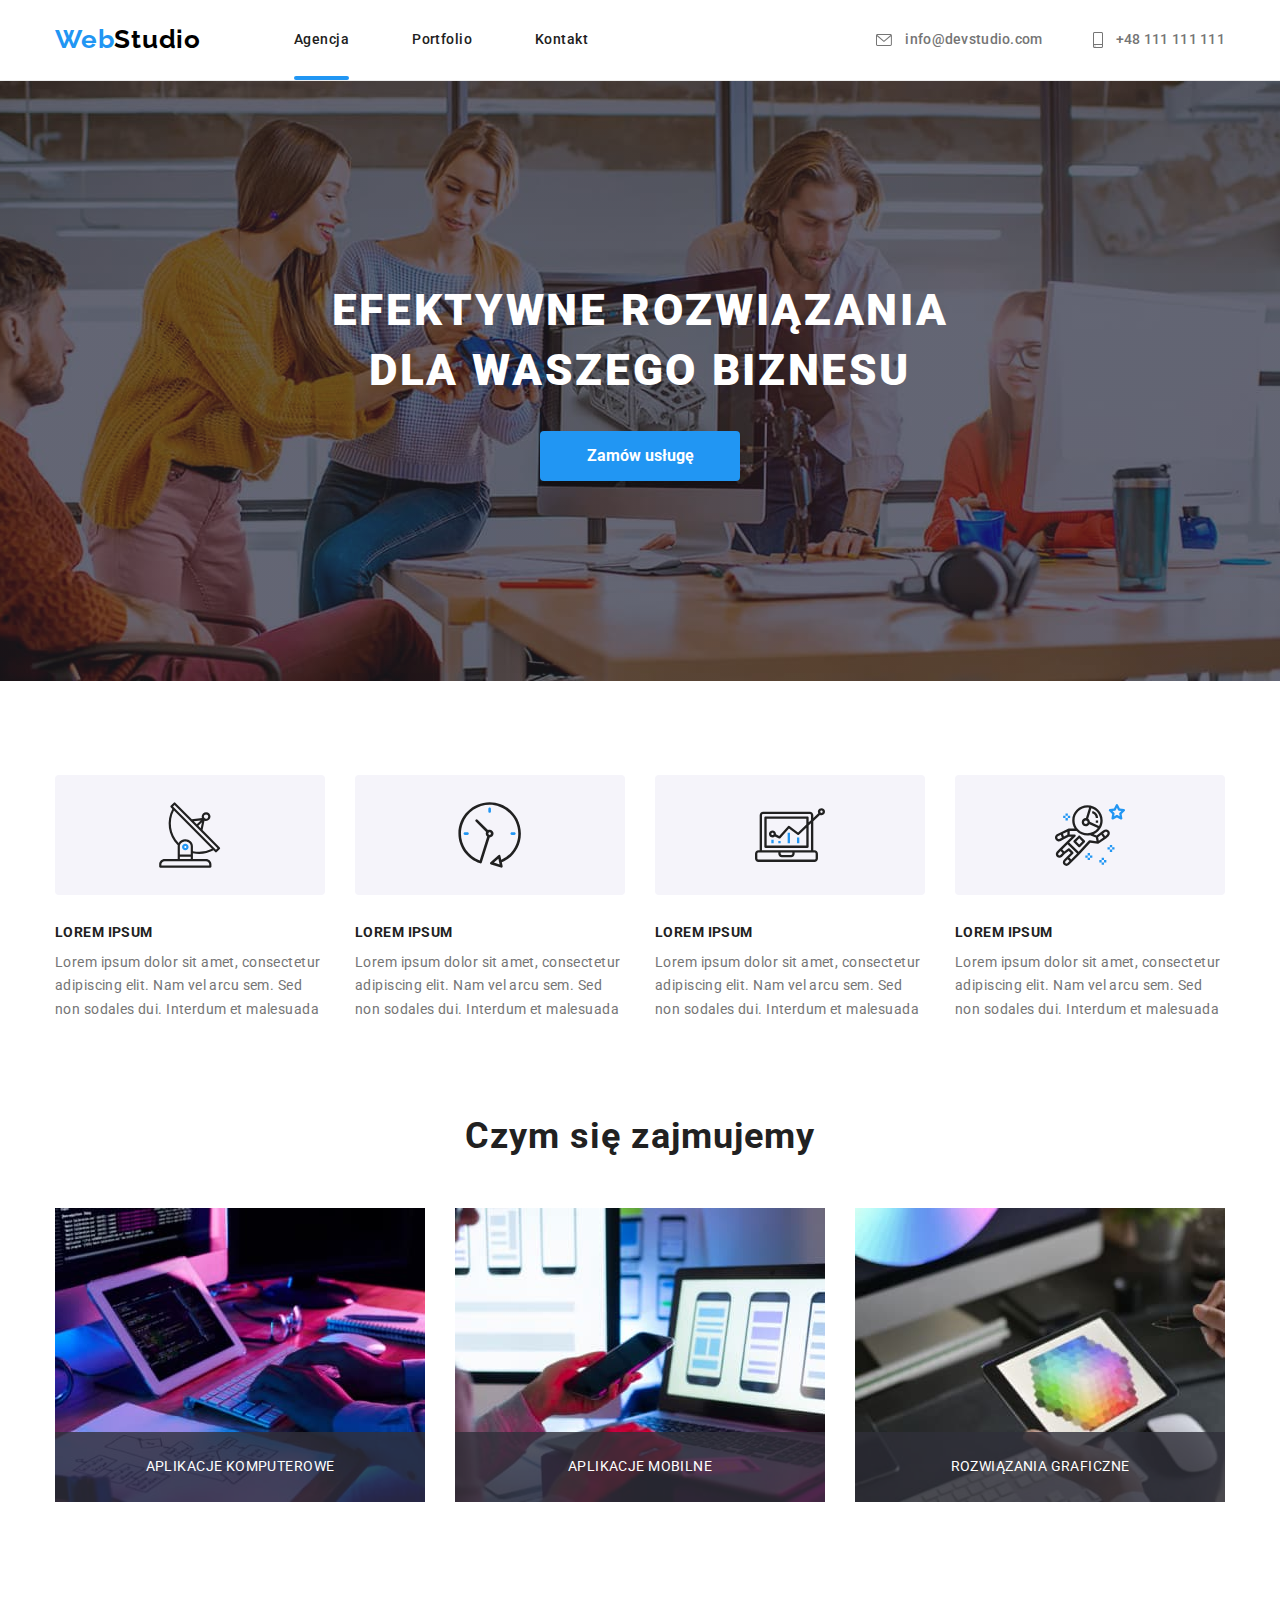
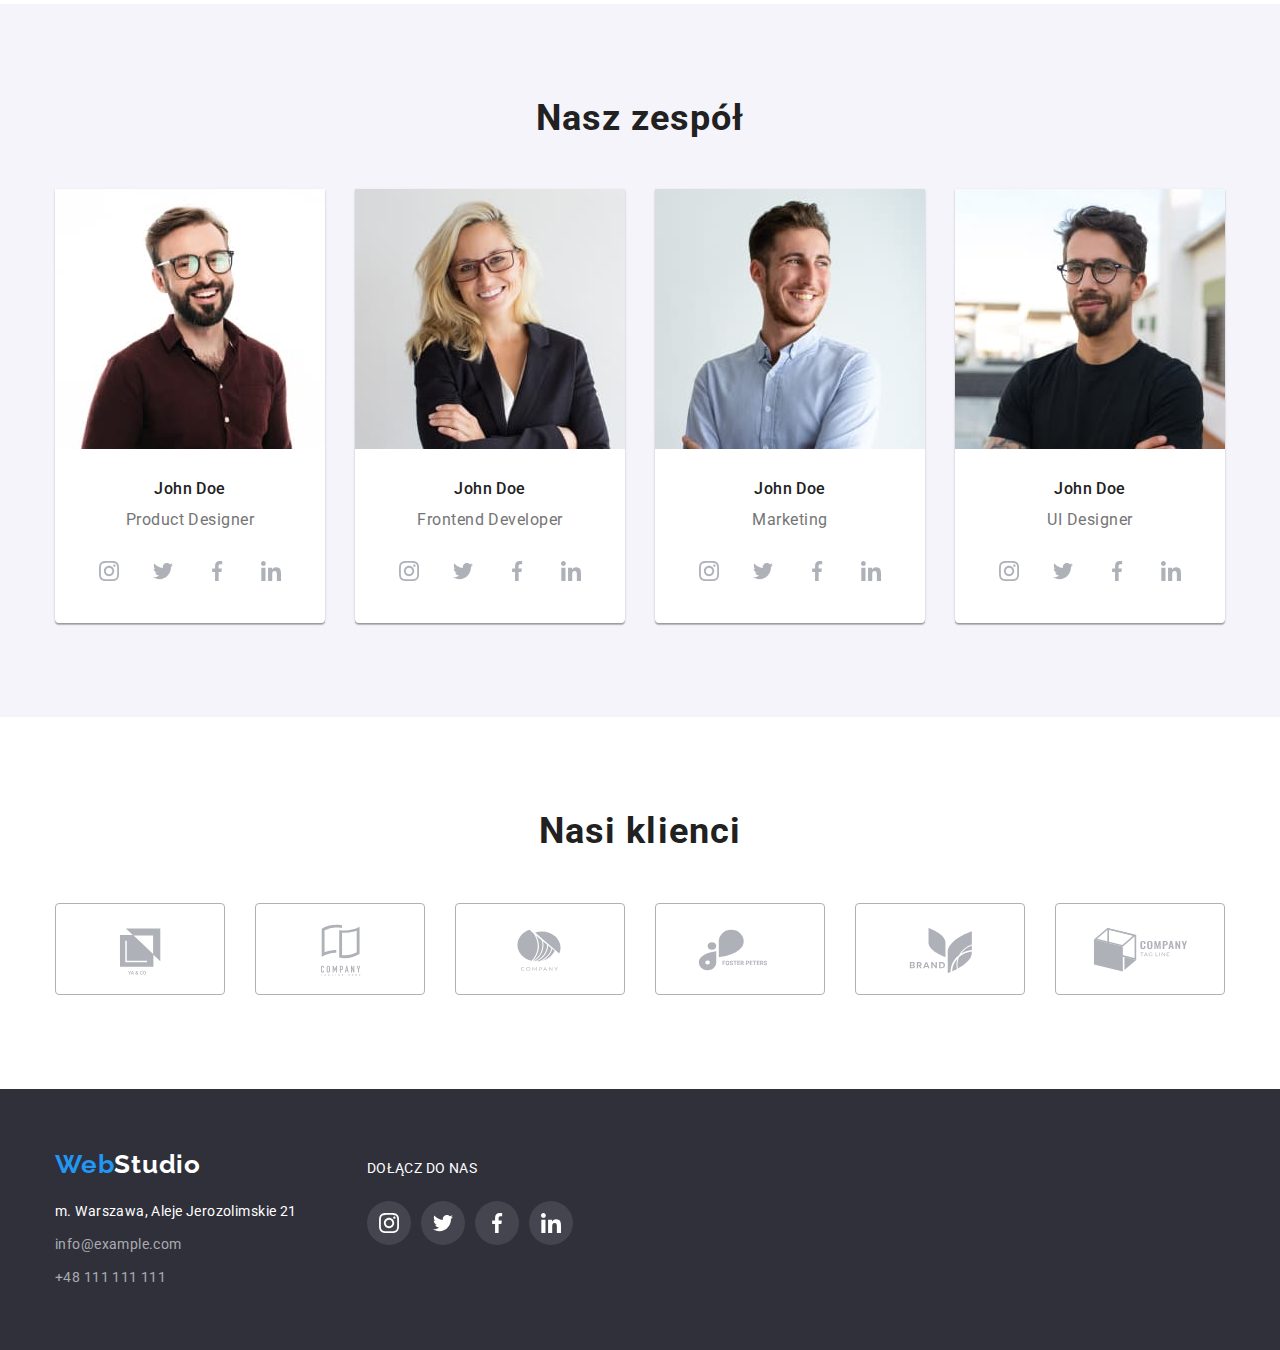
==== index.html @ 8ccea79e "Added transforms in portfolio" ====
<!DOCTYPE html>
<html lang="pl">
  <head>
    <meta charset="utf-8" />
    <title>WebStudio</title>
    <link rel="stylesheet" href="css/modern-normalize.min.css" />
    <link rel="preconnect" href="https://fonts.googleapis.com" />
    <link rel="preconnect" href="https://fonts.gstatic.com" crossorigin />
    <link
      href="https://fonts.googleapis.com/css2?family=Raleway:wght@700&family=Roboto:wght@400;500;700;900&display=swap"
      rel="stylesheet"
    />
    <link rel="stylesheet" href="./css/styles.css" />
  </head>
  <body>
    <header class="header">
      <div class="container head">
        <a class="logo" href="index.html" title="Strona główna"
          ><span class="logo-color">Web</span>Studio</a
        >
        <nav class="nav">
          <ul class="nav-list list">
            <li>
              <a class="nav-link active" href="index.html">Agencja</a>
            </li>
            <li>
              <a class="nav-link" href="portfolio.html">Portfolio</a>
            </li>
            <li>
              <a class="nav-link" href="#">Kontakt</a>
            </li>
          </ul>
        </nav>
        <ul class="contact-list list">
          <li>
            <a class="contact-link" href="mailto:info@devstudio.com"
              ><svg class="nav-icon" width="16" height="12">
                <use href="./images/icons.svg#icon-envelope"></use>
              </svg>
              info@devstudio.com</a
            >
          </li>
          <li>
            <a class="contact-link" href="tel:48111111111">
              <svg class="nav-icon" width="10" height="16">
                <use href="./images/icons.svg#icon-smartphone"></use>
              </svg>
              +48 111 111 111
            </a>
          </li>
        </ul>
      </div>
    </header>
    <main>
      <section class="section top-background">
        <div class="container ">
          <h1 class="top-title">EFEKTYWNE ROZWIĄZANIA DLA WASZEGO BIZNESU</h1>
          <button type="button" class="top-button" data-modal-open>Zamów usługę</button>
        </div>
      </section>
      <section class="section content-list">
        <div class="container">
          <ul class="box list">
            <li>
              <div class="advantage-box">
                <svg class="adventage-icon" width="65.32" height="70">
                  <use href="./images/icons.svg#icon-antenne"></use>
                </svg>
              </div>
              <h3 class="content-title">lorem ipsum</h3>
              <p class="content-text">
                Lorem ipsum dolor sit amet, consectetur adipiscing elit. Nam vel
                arcu sem. Sed non sodales dui. Interdum et malesuada
              </p>
            </li>
            <li>
              <div class="advantage-box">
                <svg class="adventage-icon" width="65.32" height="70">
                  <use href="./images/icons.svg#icon-clock"></use>
                </svg>
              </div>
              <h3 class="content-title">lorem ipsum</h3>
              <p class="content-text">
                Lorem ipsum dolor sit amet, consectetur adipiscing elit. Nam vel
                arcu sem. Sed non sodales dui. Interdum et malesuada
              </p>
            </li>
            <li>
              <div class="advantage-box">
                <svg class="advantage-icon" width="70" height="70">
                  <use href="./images/icons.svg#icon-diagram"></use>
                </svg>
              </div>
              <h3 class="content-title">lorem ipsum</h3>
              <p class="content-text">
                Lorem ipsum dolor sit amet, consectetur adipiscing elit. Nam vel
                arcu sem. Sed non sodales dui. Interdum et malesuada
              </p>
            </li>
            <li>
              <div class="advantage-box">
                <svg class="advantage-icon" width="70" height="70">
                  <use href="./images/icons.svg#icon-astronout1"></use>
                </svg>
              </div>
              <h3 class="content-title">lorem ipsum</h3>
              <p class="content-text">
                Lorem ipsum dolor sit amet, consectetur adipiscing elit. Nam vel
                arcu sem. Sed non sodales dui. Interdum et malesuada
              </p>
            </li>
          </ul>
        </div>
      </section>
      <section class="section job">
        <div class="container">
          <h2 class="secondary-title">Czym się zajmujemy</h2>
          <ul class="job-list list">
            <li class="job-item">
              <img
                src="images/keyboard.jpg"
                alt="picture shows hands typing on a keyboard"
                width="370px"
                height="294px"
              />
              <p class="job-caption">aplikacje komputerowe</p>
            <li class="job-item">
              <img
                src="images/notebook.jpg"
                alt="picture shows hand holding a mobile phone over laptop keyborad"
                width="370px"
                height="294px"
              />
              <p class="job-caption">aplikacje mobilne</p>
            </li>
            <li class="job-item">
              <img
                src="images/tablet.jpg"
                alt="hand holding a tablet over computer keyboard"
                width="370px"
                height="294px"
              />
              <p class="job-caption">rozwiązania graficzne</p>
            </li>
          </ul>
        </div>
      </section>
      <section class="section team-background">
        <div class="container">
          <h2 class="secondary-title">Nasz zespół</h2>
          <ul class="team-list list">
            <li class="team-card">
              <figure>
                <img
                  class="team-img"
                  src="images/product-designer.jpg"
                  alt="man in red shirt with glasses"
                  width="270px"
                  height="260px"
                />
                <figcaption>
                  <h3 class="team-title">John Doe</h3>
                  <span class="team-text">Product Designer</span>
                </figcaption>
              </figure>
              <div class="social-box">
                <ul class="social-media list">
                  <li>
                    <a href="#" class="social-icon-link">
                      <svg class="icon" width="20" height="20">
                        
                        <use href="./images/icons.svg#icon-instagram"></use>
                      </svg>
                    </a>
                  </li>
                  <li>
                    <a href="#" class="social-icon-link">
                      <svg class="icon" width="20" height="20">
                        <use href="./images/icons.svg#icon-twitter"></use>
                      </svg>
                    </a>
                  </li>
                  <li>
                    <a href="#" class="social-icon-link">
                      <svg class="icon" width="20" height="20">
                        <use href="./images/icons.svg#icon-facebook"></use>
                      </svg>
                    </a>
                  </li>
                  <li>
                    <a href="#" class="social-icon-link">
                      <svg class="icon border" width="20" height="20">
                        <use href="./images/icons.svg#icon-linkedin"></use>
                      </svg>
                    </a>
                  </li>
                </ul>
              </div>
            </li>
            <li class="team-card">
              <figure>
                <img
                  class="team-img"
                  src="images/frontened-developer.jpg"
                  alt="woman with long blond hair with glasses"
                  width="270px"
                  height="260px"
                />
                <figcaption>
                  <h3 class="team-title">John Doe</h3>
                  <span class="team-text">Frontend Developer</span>
                </figcaption>
              </figure>
              <div class="social-box">
                <ul class="social-media list">
                  <li>
                    <a href="#" class="social-icon-link">
                      <svg class="icon" width="20" height="20">
                        <use href="./images/icons.svg#icon-instagram"></use>
                      </svg>
                    </a>
                  </li>
                  <li>
                    <a href="#" class="social-icon-link">
                      <svg class="icon" width="20" height="20">
                        <use href="./images/icons.svg#icon-twitter"></use>
                      </svg>
                    </a>
                  </li>
                  <li>
                    <a href="#" class="social-icon-link">
                      <svg class="icon" width="20" height="20">
                        <use href="./images/icons.svg#icon-facebook"></use>
                      </svg>
                    </a>
                  </li>
                  <li>
                    <a href="#" class="social-icon-link">
                      <svg class="icon border" width="20" height="20">
                        <use href="./images/icons.svg#icon-linkedin"></use>
                      </svg>
                    </a>
                  </li>
                </ul>
              </div>
            </li>
            <li class="team-card">
              <figure>
                <img
                  class="team-img"
                  src="images/marketing-specialist.jpg"
                  alt="man in blue shirt with short brown hair"
                  width="270px"
                  height="260px"
                />
                <figcaption>
                  <h3 class="team-title">John Doe</h3>
                  <span class="team-text">Marketing</span>
                </figcaption>
              </figure>
              <div class="social-box">
                <ul class="social-media list">
                  <li>
                    <a href="#" class="social-icon-link">
                      <svg class="icon" width="20" height="20">
                        <use href="./images/icons.svg#icon-instagram"></use>
                      </svg>
                    </a>
                  </li>
                  <li>
                    <a href="#" class="social-icon-link">
                      <svg class="icon" width="20" height="20">
                        <use href="./images/icons.svg#icon-twitter"></use>
                      </svg>
                    </a>
                  </li>
                  <li>
                    <a href="#" class="social-icon-link">
                      <svg class="icon" width="20" height="20">
                        <use href="./images/icons.svg#icon-facebook"></use>
                      </svg>
                    </a>
                  </li>
                  <li>
                    <a href="#" class="social-icon-link">
                      <svg class="icon border" width="20" height="20">
                        <use href="./images/icons.svg#icon-linkedin"></use>
                      </svg>
                    </a>
                  </li>
                </ul>
              </div>
            </li>
            <li class="team-card">
              <figure>
                <img
                  class="team-img"
                  src="images/ui-designer.jpg"
                  alt="man in black shirt with glasses"
                  width="270px"
                  height="260px"
                />
                <figcaption>
                  <h3 class="team-title">John Doe</h3>
                  <span class="team-text">UI Designer</span>
                </figcaption>
              </figure>
              <div class="social-box">
                <ul class="social-media list">
                  <li>
                    <a href="#" class="social-icon-link">
                      <svg class="icon" width="20" height="20">
                        <use href="./images/icons.svg#icon-instagram"></use>
                      </svg>
                    </a>
                  </li>
                  <li>
                    <a href="#" class="social-icon-link">
                      <svg class="icon" width="20" height="20">
                        <use href="./images/icons.svg#icon-twitter"></use>
                      </svg>
                    </a>
                  </li>
                  <li>
                    <a href="#" class="social-icon-link">
                      <svg class="icon" width="20" height="20">
                        <use href="./images/icons.svg#icon-facebook"></use>
                      </svg>
                    </a>
                  </li>
                  <li>
                    <a href="#" class="social-icon-link">
                      <svg class="icon" width="20" height="20">
                        <use href="./images/icons.svg#icon-linkedin"></use>
                      </svg>
                    </a>
                  </li>
                </ul>
              </div>
            </li>
          </ul>
        </div>
      </section>
      <section class="section">
        <div class="container">
          <h2 class="secondary-title">Nasi klienci</h2>
          <div class="client list">
              <a href="#" class="client-link">
                <svg class="client-icon" width="106px" height="60">
                  <use href="./images/icons.svg#icon-ya-co"></use>
                </svg>
              </a>
              <a href="#" class="client-link">
                <svg class="client-icon" width="106px" height="60">
                  <use href="./images/icons.svg#icon-tagline-here"></use>
                </svg>
              </a>
              <a href="#" class="client-link">
                <svg class="client-icon" width="106px" height="60">
                  <use href="./images/icons.svg#icon-company"></use>
                </svg>
              </a>
              <a href="#" class="client-link">
                <svg class="client-icon" width="106px" height="60">
                  <use href="./images/icons.svg#icon-foster"></use>
                </svg>
              </a>
              <a href="#" class="client-link">
                <svg class="client-icon" width="106px" height="60">
                  <use href="./images/icons.svg#icon-brand"></use>
                </svg>
              </a>
              <a href="#" class="client-link">
                <svg class="client-icon" width="106px" height="60">
                  <use href="./images/icons.svg#icon-tag-line"></use>
                </svg>
              </a>
        </div>
      </section>
    </main>
    <footer class="footer">
      <div class="container">
        <div class="footer-box">
          <div>
        <a class="logo-footer" href="index.html" title="Strona główna"
          ><span class="logo-color">Web</span>Studio</a>
        <address>
          <ul class="list">
            <li class="footer-item">
              <a class="footer-address">m. Warszawa, Aleje Jerozolimskie 21</a>
            </li>
            <li class="footer-item">
              <a class="address-link" href="mailto:info@example.com">
                info@example.com</a
              >
            </li>
            <li>
              <a class="address-link tel" href="tel:48111111111">+48 111 111 111</a>
            </li>
          </ul>
        </address>
      </div>
          <div class="join-us-box">
          <p class="join-us">Dołącz do nas</p>
          <ul class="footer-icon-list">
            <li>
              <a href="#" class="footer-icon-link">
                <svg class="icon-footer" width="20" height="20">
                  <use href="./images/icons.svg#icon-instagram"></use>
                </svg>
              </a>
            </li>
            <li>
              <a href="#" class="footer-icon-link">
                <svg class="icon-footer" width="20" height="20">
                  <use href="./images/icons.svg#icon-twitter"></use>
                </svg>
              </a>
            </li>
            <li>
              <a href="#" class="footer-icon-link">
                <svg class="icon-footer" width="20" height="20">
                  <use href="./images/icons.svg#icon-facebook"></use>
                </svg>
              </a>
            </li>
            <li>
              <a href="#" class="footer-icon-link">
                <svg class="icon-footer" width="20" height="20">
                  <use href="./images/icons.svg#icon-linkedin"></use>
                </svg>
              </a>
            </li>
          </ul>
          </div>
        </div>
      </div>
    </footer>
    <div class="backdrop is-hidden" data-modal>
      <div class="modal">
        <button type="button" class="btn-close" data-modal-close>
          <svg class="btn-close-icon" width="11" height="11">
            <use href="./images/icons.svg#btn-close-icon"></use>
        </svg>
    </button>
     </div>
    
      <script src="/js/modal.js"></script>
  </body>
</html>
---- css/styles.css ----
/* TAG SELECTORS STYLES */

p,
ul,
h1,
h2,
h3,
ul,
figure {
  margin: 0;
}

ul {
  margin: 0;
  padding: 0;
}

main {
  text-align: center;
}

[tabindex="0"]:focus {
  outline: none;
}

svg {
  vertical-align: middle;
}

/* GENERAL SETTINGS*/

.advantage-box {
  display: flex;
  justify-content: center;
  align-items: center;
  height: 120px;
  width: 270px;
  border-radius: 4px;
  background: var(--brand-background-light);
  margin-bottom: 30px;
}

.container {
  max-width: 1200px;
  width: 100%;
  margin: 0 auto;
  padding: 0 15px;
}

.section {
  padding-top: 94px;
  padding-bottom: 94px;
}

.list {
  list-style: none;
}

/*COMMON*/

:root {
  /* Grid */
  --element-in-row: 3;
  /* Font */
  --main-font: "Roboto", sans-serif;
  --secondary-font: "Raleway", sans-serif;
  /* Text colors */
  --brand-color-black: #212121;
  --brand-color-grey: #757575;
  --brand-color-white: #fff;
  --brand-color-blue: #2196f3;
  /* Background colors */
  --brand-background-light: #f5f4fa;
  --brand-background-dark: #2f303a;
  --brand-background-white: var(--brand-color-white);
  --photo-backround-white: #eeeeee;
  /* Icon background colors */
  --icon-background-color-light-grey: #afb1b8;
}

/* BODY-COMMON */

body {
  font-family: var(--main-font);
  color: var(--brand-color-black);
  line-height: 1.71;
  letter-spacing: 0.03em;
  font-size: 14px;
}

/* HEADER-COMMON */

.header {
  color: var(--brand-background-white);
  padding: 24px 0 25px;
  border-bottom: 1px solid #ececec;
  display: flex;
  align-items: center;
  margin: auto;
}

.head {
  display: flex;
  align-items: center;
}

.logo {
  font-family: var(--secondary-font);
  font-weight: 700;
  font-size: 26px;
  line-height: 1.2;
  letter-spacing: 0.03em;
  text-decoration: none;
  color: #000;
  margin-right: 93px;
}

.logo-color {
  color: var(--brand-color-blue);
}

.nav-list {
  width: 294px;
  justify-content: space-between;
  gap: 46px;
}

.nav-list,
.contact-list {
  display: flex;
}

.nav-list {
  width: 294px;
  justify-content: space-between;
  gap: 46px;
}

.nav-link {
  font-family: var(--main-font);
  color: var(--brand-color-black);
  text-decoration: none;
  font-size: 14px;
  font-weight: 500;
  line-height: 1.14;

  transition-property: color;
  transition-duration: 250ms;
  transition-timing-function: cubic-bezier(0.4, 0, 0.2, 1);
  position: relative;
}

.nav-link:is(:hover, :focus, ) {
  color: var(--brand-color-blue);
}

.nav-list,
.contact-list {
  display: flex;
}

.contact-list {
  margin-left: auto;
  gap: 50px;
  align-items: center;
}

.contact-link {
  font-family: var(--main-font);
  color: var(--brand-color-grey);
  font-size: 14px;
  line-height: 1.14;
  font-weight: 500;
  letter-spacing: 0.02em;
  text-decoration: none;
  align-items: center;

  transition: color 250ms cubic-bezier(0.4, 0, 0.2, 1);
}

.contact-link:is(:hover, :focus, ) {
  color: var(--brand-color-blue);
}

.nav-icon {
  background-color: var(--brand-color-white);
  fill: var(--brand-color-grey);
  margin-right: 10px;

  transition: color 250ms cubic-bezier(0.4, 0, 0.2, 1);
}

.nav-icon:is(:hover, :focus, ) {
  color: var(--brand-color-blue);
  fill: currentColor;
}

.contact-link:is(:hover, :focus, ) > svg {
  fill: var(--brand-color-blue);
}

.nav-link.active::after {
  content: "";
  position: absolute;
  display: block;
  width: 100%;
  height: 4px;
  fill: solid var(--brand-color-blue);
  border-radius: 2px;
  top: 45px;
  background-color: var(--brand-color-blue);
}

/*INDEX.HTML*/

/* Section main*/

.box {
  display: flex;
  justify-content: space-between;
}

.top-background {
  background-color: var(--brand-background-dark);
  background-image: linear-gradient(
      to right,
      rgba(47, 48, 58, 0.4),
      rgba(47, 48, 58, 0.4)
    ),
    url(../images/background.jpg);
  background-repeat: no-repeat;
  background-position: center;
  padding-top: 200px;
  padding-bottom: 200px;
  margin: 0 auto;
}

.top-title {
  width: 696px;
  color: var(--brand-color-white);
  font-weight: 900;
  font-size: 44px;
  letter-spacing: 0.06em;
  text-transform: uppercase;
  margin: 0px auto;
  margin-bottom: 30px;
  line-height: 1.3636;
}

.top-button {
  color: var(--brand-color-white);
  background-color: var(--brand-color-blue);
  font-style: normal;
  font-weight: 700;
  font-size: 16px;
  line-height: 1.9;
  width: 200px;
  height: 50px;
  box-shadow: 0px 4px 4px rgba(0, 0, 0, 0.15);
  border-radius: 4px;
  cursor: pointer;
  border: none;
  padding: 10px 42px;
  border-radius: 4px;

  transition: color 250ms cubic-bezier(0.4, 0, 0.2, 1);
}

.top-button:is(:hover, :focus) {
  color: var(--brand-color-blue);
  background-color: var(--brand-color-white);
}

.secondary-title {
  color: var(--brand-color-black);
  font-weight: 700;
  font-size: 36px;
  line-height: 1.16;
  text-align: center;
  letter-spacing: 0.03em;
  margin-bottom: 50px;
}

/* Section content list*/

.content-title {
  font-weight: 700;
  font-size: 14px;
  line-height: 1.1;
  text-transform: uppercase;
  margin-bottom: 10px;
}

.content-text {
  font-size: 14px;
  line-height: 1.7;
  color: var(--brand-color-grey);
  width: 270px;
  margin-right: 30px;
}

.content-list {
  text-align: start;
  gap: 30px;
  flex-wrap: wrap;
}

.job {
  padding-top: 0;
}

.job-list {
  display: flex;
  justify-content: space-between;
  column-gap: 30px;
}

.job-item {
  display: block;
  column-gap: 30px;
  position: relative;
}

.job-caption {
  position: absolute;
  display: block;
  text-align: center;
  color: var(--brand-color-white);
  background-color: rgba(47, 48, 58, 0.8);
  line-height: 1.14;
  width: 100%;
  padding: 27px;
  top: 224px;
  text-transform: uppercase;

}



/* Section team */

.team-background {
  background-color: var(--brand-background-light);
}


.team-card {
  background-color: var(--brand-color-white);
  box-shadow: 0px 1px 3px rgba(0, 0, 0, 0.12), 0px 1px 1px rgba(0, 0, 0, 0.14),
    0px 2px 1px rgba(0, 0, 0, 0.2);
  border-radius: 0px 0px 4px 4px;
}

.team-title {
  color: var(--brand-color-black);
  font-weight: 500;
  line-height: 1.2;
  letter-spacing: 0.03em;
  padding-top: 30px;
  padding-bottom: 10px;
}

.team-text {
  color: var(--brand-color-grey);
  line-height: 1.2;
  letter-spacing: 0.03em;
  font-size: 16px;
  line-height: 19px;
}

.team-img {
  display: block;
  max-width: 100%;
  height: auto;
}

.team-list {
  display: flex;
  justify-content: space-between;
  text-align: center;
}

/*Social Icons Container */

.social-box {
  padding: 16px 32px 30px 32px;
}

.social-media {
  display: flex;
  justify-content: center;
  column-gap: 10px;
}

.social-icon-link {
  border-radius: 50%;
  width: 44px;
  height: 44px;
  align-items: center;
  justify-content: center;
  display: flex;

  transition: background-color 250ms cubic-bezier(0.4, 0, 0.2, 1);
}

.icon {
  fill: var(--icon-background-color-light-grey);
}

.social-icon-link:hover,
.social-icon-link:focus {
  background-color: var(--brand-color-blue);
}

.social-icon-link:is(:hover, :focus) > svg {
  fill: var(--brand-color-white);
}

/*Section Our Clients*/

.client {
  display: flex;
  justify-content: center;
  column-gap: 30px;
}

.client-icon {
  fill: var(--icon-background-color-light-grey);
  background-color: var(--brand-color-white);

  transition: background-color 250ms cubic-bezier(0.4, 0, 0.2, 1);
}

.client-link {
  border-radius: 4px;
  border: 1px solid var(--icon-background-color-light-grey);
  width: 170px;
  height: 92px;
  padding-top: 17.71px;
  padding-right: 32px;
  padding-bottom: 14.25px;
  padding-left: 32px;

  transition: border-color 250ms cubic-bezier(0.4, 0, 0.2, 1);
}

.client-link:hover,
.client-link:focus {
  border-color: var(--brand-color-blue);
}

.client-icon:hover,
.client-icon:focus {
  fill: var(--brand-color-blue);
}

.client-link:is(:hover, :focus) > svg {
  fill: var(--brand-color-blue);
}

/* PORTFOLIO.HTML*/

/*GRID*/

.grid {
  align-items: center;
  gap: 30px;
  flex-wrap: wrap;
  display: flex;
}

.grid-item {
  flex-basis: calc(100%- (var(--element-in-row)-1 * var(--gap))) /
    var(--element-in-row);

  transition: color 250ms cubic-bezier(0.4, 0, 0.2, 1);
}

.grid-item:hover,
.grid-item:focus {
  box-shadow: 0px 1px 1px rgba(0, 0, 0, 0.12), 0px 4px 4px rgba(0, 0, 0, 0.06),
    1px 4px 6px rgba(0, 0, 0, 0.16);
}

.filter-button {
  padding: 6px 22px;
  border-radius: 4px;

  font-family: var(--main-font);
  background-color: var(--brand-background-light);
  font-weight: 500;
  font-size: 16px;
  line-height: 1.6;

  letter-spacing: 0.03em;
  cursor: pointer;
  border: none;
  outline: none;
  border-radius: 4px;

  transition: color 250ms cubic-bezier(0.4, 0, 0.2, 1);
}

.filter-button:is(:hover, :focus, ) {
  color: var(--brand-color-white);
  background-color: var(--brand-color-blue);
  box-shadow: 0px 3px 1px rgba(0, 0, 0, 0.1), 0px 1px 2px rgba(0, 0, 0, 0.08),
    0px 2px 2px rgba(0, 0, 0, 0.12);
}

.button-list {
  flex-wrap: wrap;
  display: flex;
  column-gap: 8px;
  justify-content: center;
  padding-bottom: 50px;
}

.photo-title {
  font-family: var(--main-font);
  font-weight: 700;
  font-size: 18px;
  line-height: 2;
  letter-spacing: 0.06em;
}

.photo-description {
  font-family: var(--main-font);
  font-size: 16px;
  line-height: 1.9;
  letter-spacing: 0.03em;
  color: var(--brand-color-grey);
}

.no-gap {
  display: block;
}

.photo-border {
  background-color: var(--brand-background-white);
  border: 1px solid #eeeeee;
  padding-left: 24px;
  padding-right: 24px;
  padding-bottom: 20px;
  padding-top: 20px;
  text-align: start;
}

.card-description {
  margin: 0;
  position: absolute;
  left: 0;
  right: 0;
  top: 0;
  bottom: 0;
  background: rgba(33, 150, 243, 0.9);
  color: var(--brand-color-white);
  padding-top: 49px;
  padding-left: 24px;
  padding-right: 45px;
  padding-bottom: 49px;
  text-align: start;
  font-size: 18px;
  line-height: 1, 55;
  letter-spacing: 0, 03;

  transform: translateY(100%);
  transition: transform 250ms cubic-bezier(0.4, 0, 0.2, 1);
}

.img-container {
  position: relative;
  overflow: hidden;
}

.img-container > img {
  display: block;
  width: 100%;
  height: 100%;
  object-fit: cover;
}

.grid-item:hover .card-description {
  transform: translateY(0);
  cursor: pointer;
}

/* FOOTER-COMMON*/

.footer {
  background-color: var(--brand-background-dark);
  padding: 60px 0;
  text-align: start;
}

.footer-box {
  display: flex;
  align-items: baseline;
}

.logo-footer {
  font-family: var(--secondary-font);
  font-weight: 700;
  font-size: 26px;
  line-height: 1.2;
  letter-spacing: 0.03em;
  text-decoration: none;
  color: #ffffff;
  display: block;
  display: inline-block;
  margin-bottom: 20px;
}

.footer-item {
  padding-bottom: 9px;
}

.address {
  display: flex;
}

.footer-address {
  color: var(--brand-color-white);
  font-style: normal;
  font-size: 14px;
  line-height: 1.7;
  letter-spacing: 0.03em;
}

.footer .address-link {
  color: rgba(255, 255, 255, 0.6);
  text-decoration: none;
  font-style: normal;

  transition: color 250ms cubic-bezier(0.4, 0, 0.2, 1);
}

.footer .address-link:is(:hover, :focus, ) {
  color: var(--brand-color-blue);
}

.tel {
  padding-bottom: 60px;
}

.join-us-box {
  margin-left: 70px;
}

.join-us {
  line-height: 1.7;
  color: var(--brand-color-white);
  letter-spacing: 0.03em;
  text-transform: uppercase;
  margin-bottom: 20px;
}

.footer-icon-list {
  display: flex;
  list-style: none;
  column-gap: 10px;
}

.icon-footer {
  fill: var(--brand-color-white);
}

.footer-icon-link {
  border-radius: 50%;
  width: 44px;
  height: 44px;
  justify-content: center;
  align-items: center;
  display: flex;
  background: rgba(255, 255, 255, 0.1);

  transition: background-color 250ms cubic-bezier(0.4, 0, 0.2, 1);
}

.footer-icon-link:hover,
.footer-icon-link:focus {
  background-color: var(--brand-color-blue);
}
.header .container {
  align-items: center;
}

/*MODAL*/

.backdrop {
  position: fixed;
  right: 0px;
  bottom: 0px;
  left: 0px;
  top: 0px;
  background: rgba(0, 0, 0, 0.2);
  transition: opacity 250ms cubic-bezier(0.4, 0, 0.2, 1), visibility 300ms;
}

.is-hidden {
  pointer-events: none;
  visibility: hidden;
  opacity: 0;
}

.is-hidden .modal {
  transform: translate(-50%, -50%) scale (0) rotate(40 deg);
}

.modal {
  position: absolute;
  top: 50%;
  left: 50%;
  transform: translate(-50%, -50%);
  width: 528px;
  height: 581px;
  background: #ffffff;
  box-shadow: 0px 1px 3px rgba(0, 0, 0, 0.12), 0px 1px 1px rgba(0, 0, 0, 0.14),
    0px 2px 1px rgba(0, 0, 0, 0.2);
  border-radius: 4px;

  transform: translate(-50%, -50%) scale(1) rotate(0);
  transition: transform 250ms cubic-bezier(0.4, 0, 0.2, 1);
}

.btn-close {
  position: absolute;
  top: 8px;
  right: 8px;
  border-radius: 50%;
  cursor: pointer;
  width: 30px;
  height: 30px;
  background-color: var(--brand-color-white);
  border: 1px solid rgba(0, 0, 0, 0.1);
  justify-content: center;
  align-items: center;
}

.btn-close-icon {
  fill: Solid #000000;

  transition: transform 250ms cubic-bezier(0.4, 0, 0.2, 1);
}

.backdrop.is-hidden .modal {
  transform: translate(-50%, -50%) scale(0) rotate(-180deg);
}
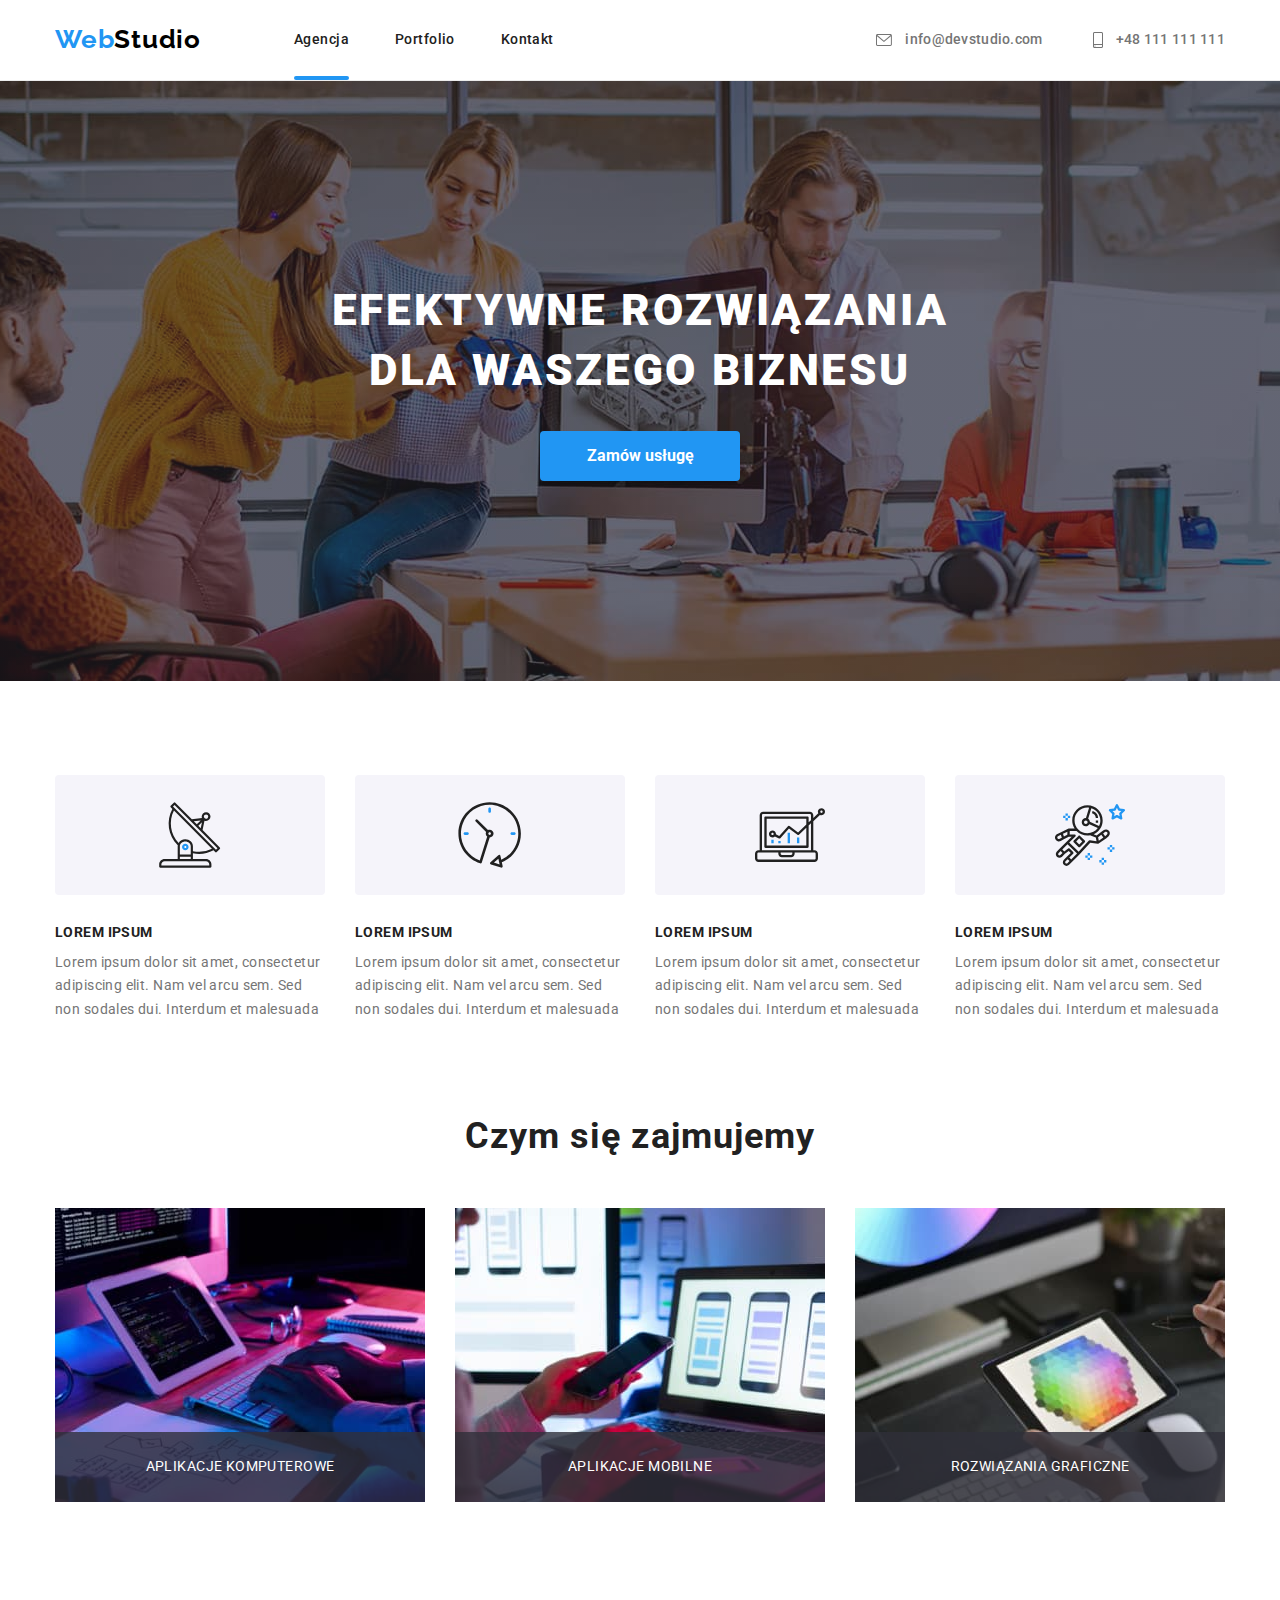
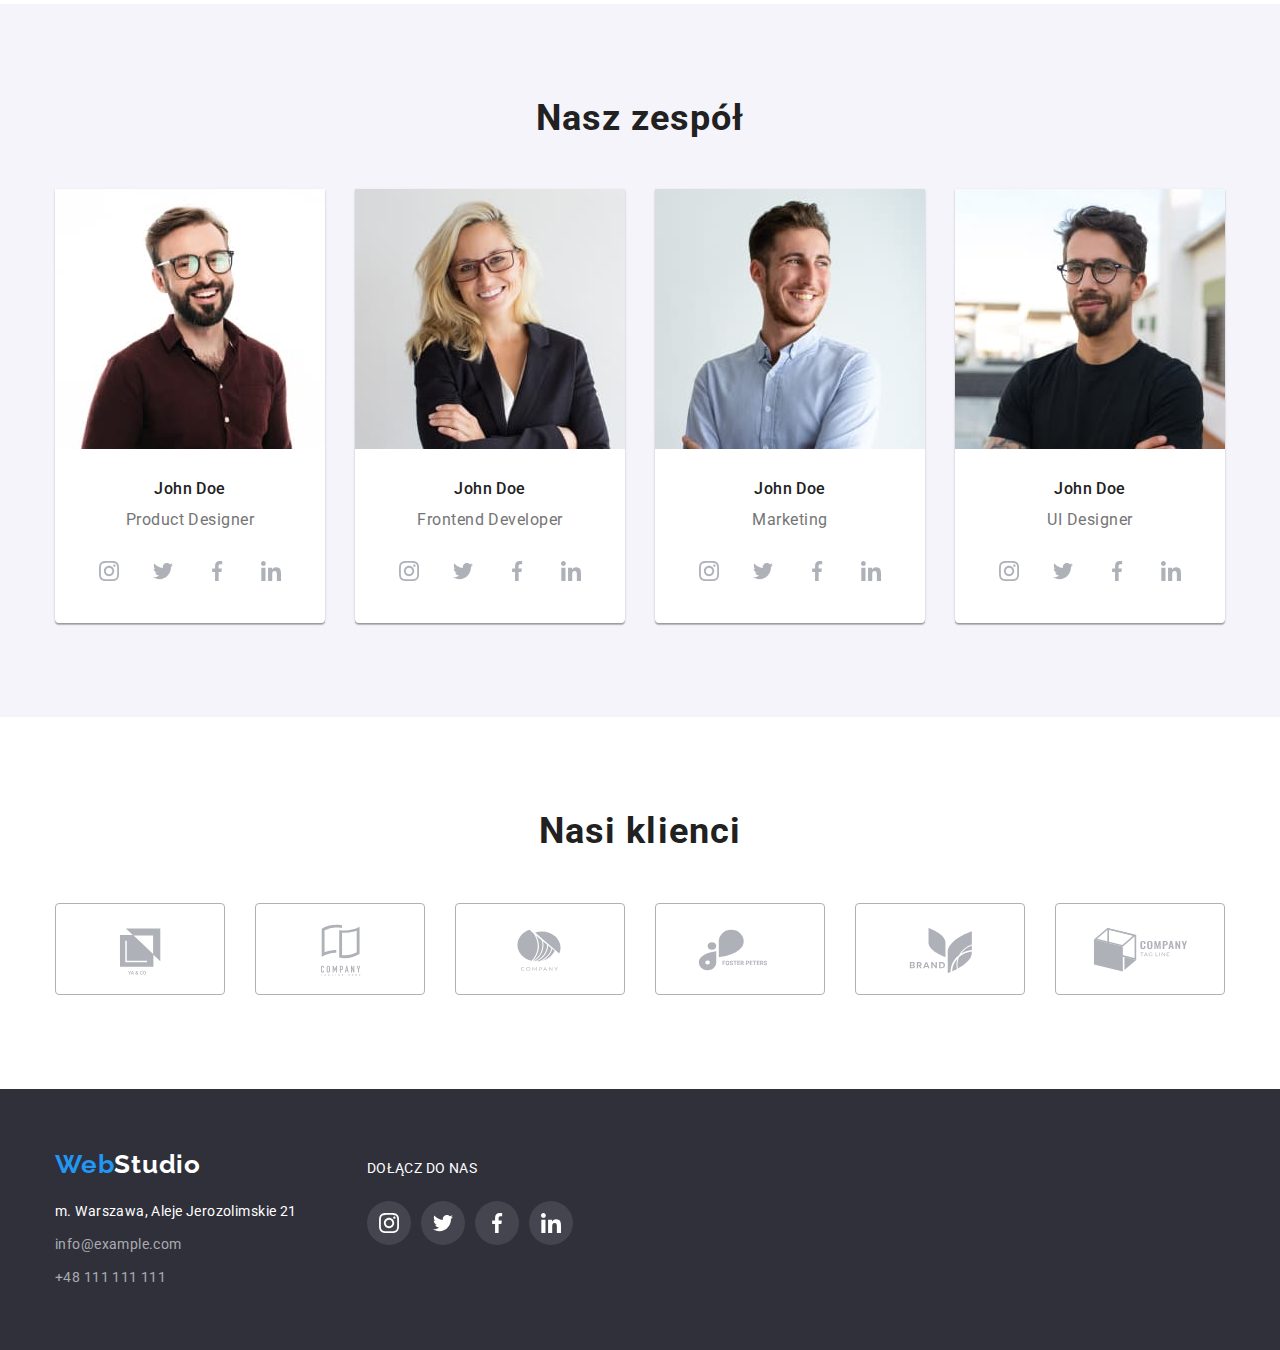
==== commit 7ffdcb07: "Added corrections in class button in portfolio.html" ====
--- a/index.html
+++ b/index.html
@@ -445,6 +445,6 @@
     </button>
      </div>
     
-      <script src="/js/modal.js"></script>
+      <script src="./js/modal.js"></script>
   </body>
 </html>
--- a/css/styles.css
+++ b/css/styles.css
@@ -120,20 +120,13 @@
 }
 
 .nav-list {
-  width: 294px;
+  gap: 46px;
   justify-content: space-between;
-  gap: 46px;
 }
 
 .nav-list,
 .contact-list {
   display: flex;
-}
-
-.nav-list {
-  width: 294px;
-  justify-content: space-between;
-  gap: 46px;
 }
 
 .nav-link {
@@ -152,11 +145,6 @@
 
 .nav-link:is(:hover, :focus, ) {
   color: var(--brand-color-blue);
-}
-
-.nav-list,
-.contact-list {
-  display: flex;
 }
 
 .contact-list {
@@ -428,7 +416,8 @@
   fill: var(--icon-background-color-light-grey);
   background-color: var(--brand-color-white);
 
-  transition: background-color 250ms cubic-bezier(0.4, 0, 0.2, 1);
+  transition: fill 250ms cubic-bezier(0.4, 0, 0.2, 1);
+ 
 }
 
 .client-link {
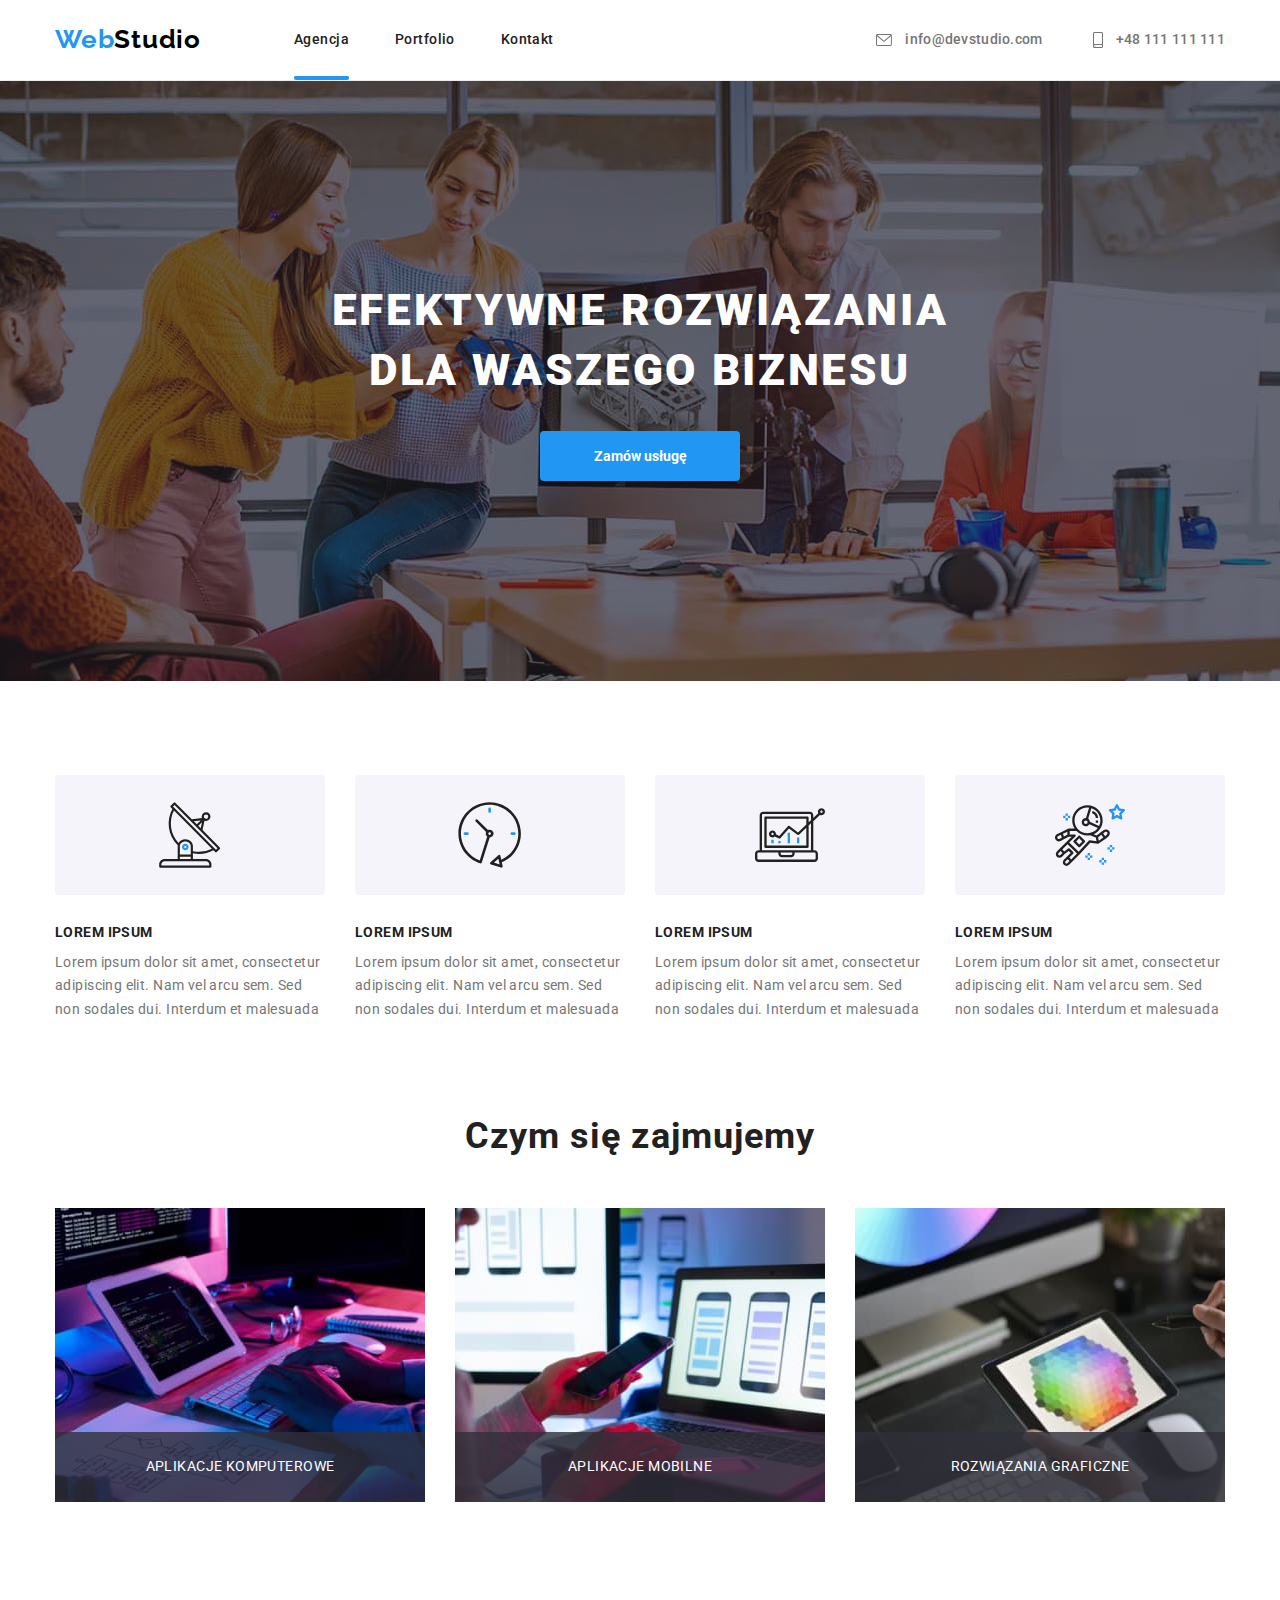
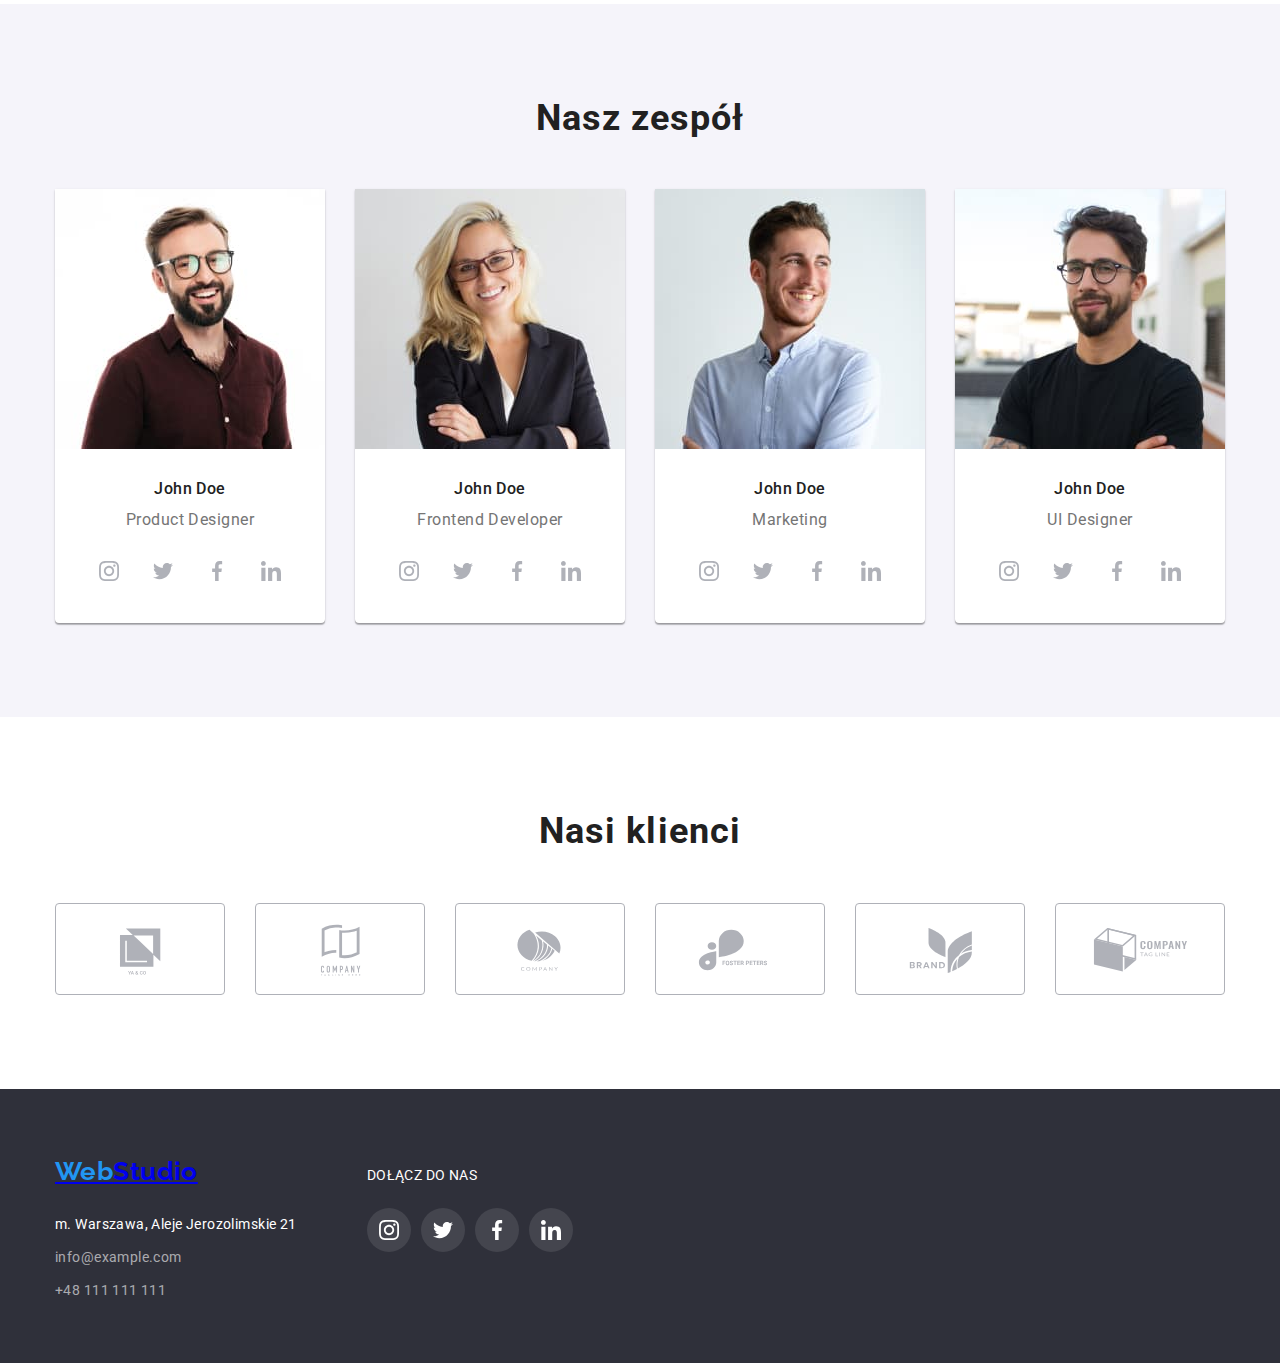
==== commit 5e14a904: "Added focus overlay" ====
--- a/index.html
+++ b/index.html
@@ -441,10 +441,12 @@
         <button type="button" class="btn-close" data-modal-close>
           <svg class="btn-close-icon" width="11" height="11">
             <use href="./images/icons.svg#btn-close-icon"></use>
-        </svg>
-    </button>
-     </div>
-    
+          </svg>
+        </button>
+      </div>
+    </div>
       <script src="./js/modal.js"></script>
   </body>
 </html>
+
+
--- a/css/styles.css
+++ b/css/styles.css
@@ -175,7 +175,8 @@
   fill: var(--brand-color-grey);
   margin-right: 10px;
 
-  transition: color 250ms cubic-bezier(0.4, 0, 0.2, 1);
+  transition: fill 250ms cubic-bezier(0.4, 0, 0.2, 1);
+  transition: background-color 250ms cubic-bezier(0.4, 0, 0.2, 1);
 }
 
 .nav-icon:is(:hover, :focus, ) {
@@ -197,6 +198,7 @@
   border-radius: 2px;
   top: 45px;
   background-color: var(--brand-color-blue);
+  border-bottom: solid 4px #2196f3;
 }
 
 /*INDEX.HTML*/
@@ -236,22 +238,24 @@
 }
 
 .top-button {
+  display: block;
   color: var(--brand-color-white);
   background-color: var(--brand-color-blue);
-  font-style: normal;
+  box-shadow: 0px 4px 4px rgba(0, 0, 0, 0.15);
   font-weight: 700;
-  font-size: 16px;
   line-height: 1.9;
   width: 200px;
   height: 50px;
-  box-shadow: 0px 4px 4px rgba(0, 0, 0, 0.15);
   border-radius: 4px;
   cursor: pointer;
   border: none;
-  padding: 10px 42px;
-  border-radius: 4px;
+  padding: 0;
+  margin: 0 auto;
+  margin-top: 30px;
 
   transition: color 250ms cubic-bezier(0.4, 0, 0.2, 1);
+  transition: background-color 250ms cubic-bezier(0.4, 0, 0.2, 1);
+  transition: box-shadow 250ms cubic-bezier(0.4, 0, 0.2, 1);
 }
 
 .top-button:is(:hover, :focus) {
@@ -320,17 +324,13 @@
   padding: 27px;
   top: 224px;
   text-transform: uppercase;
-
-}
-
-
+}
 
 /* Section team */
 
 .team-background {
   background-color: var(--brand-background-light);
 }
-
 
 .team-card {
   background-color: var(--brand-color-white);
@@ -417,7 +417,6 @@
   background-color: var(--brand-color-white);
 
   transition: fill 250ms cubic-bezier(0.4, 0, 0.2, 1);
- 
 }
 
 .client-link {
@@ -487,7 +486,7 @@
   outline: none;
   border-radius: 4px;
 
-  transition: color 250ms cubic-bezier(0.4, 0, 0.2, 1);
+  transition: background-color 250ms cubic-bezier(0.4, 0, 0.2, 1);
 }
 
 .filter-button:is(:hover, :focus, ) {
@@ -495,6 +494,10 @@
   background-color: var(--brand-color-blue);
   box-shadow: 0px 3px 1px rgba(0, 0, 0, 0.1), 0px 1px 2px rgba(0, 0, 0, 0.08),
     0px 2px 2px rgba(0, 0, 0, 0.12);
+
+  transition: color 250ms cubic-bezier(0.4, 0, 0.2, 1);
+  transition: background-color 250ms cubic-bezier(0.4, 0, 0.2, 1);
+  transition: box-shadow 250ms cubic-bezier(0.4, 0, 0.2, 1);
 }
 
 .button-list {
@@ -569,7 +572,7 @@
   object-fit: cover;
 }
 
-.grid-item:hover .card-description {
+.grid-item:is(:hover, :focus, ) .card-description {
   transform: translateY(0);
   cursor: pointer;
 }
@@ -591,10 +594,6 @@
   font-family: var(--secondary-font);
   font-weight: 700;
   font-size: 26px;
-  line-height: 1.2;
-  letter-spacing: 0.03em;
-  text-decoration: none;
-  color: #ffffff;
   display: block;
   display: inline-block;
   margin-bottom: 20px;
@@ -693,7 +692,7 @@
 }
 
 .is-hidden .modal {
-  transform: translate(-50%, -50%) scale (0) rotate(40 deg);
+  transform: translate(-50%, -50%) scale (0) rotate(45 deg);
 }
 
 .modal {
